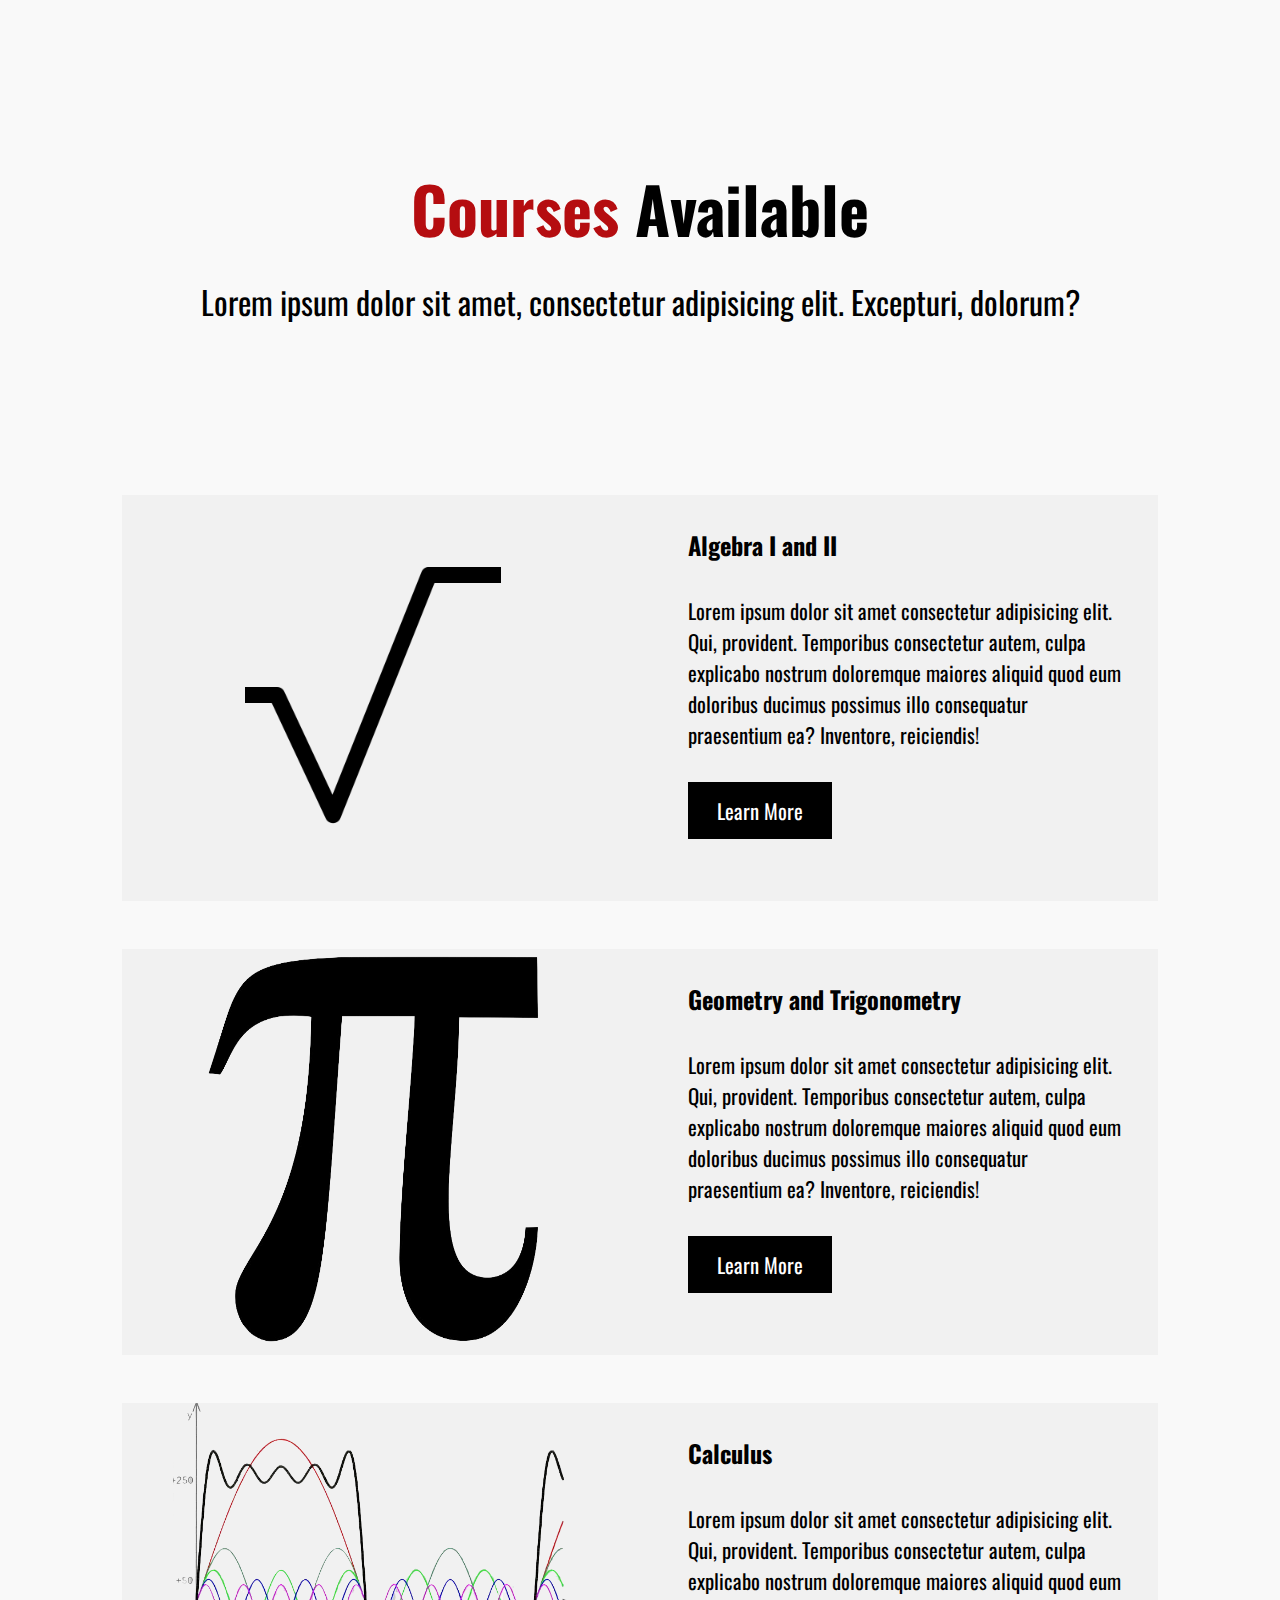
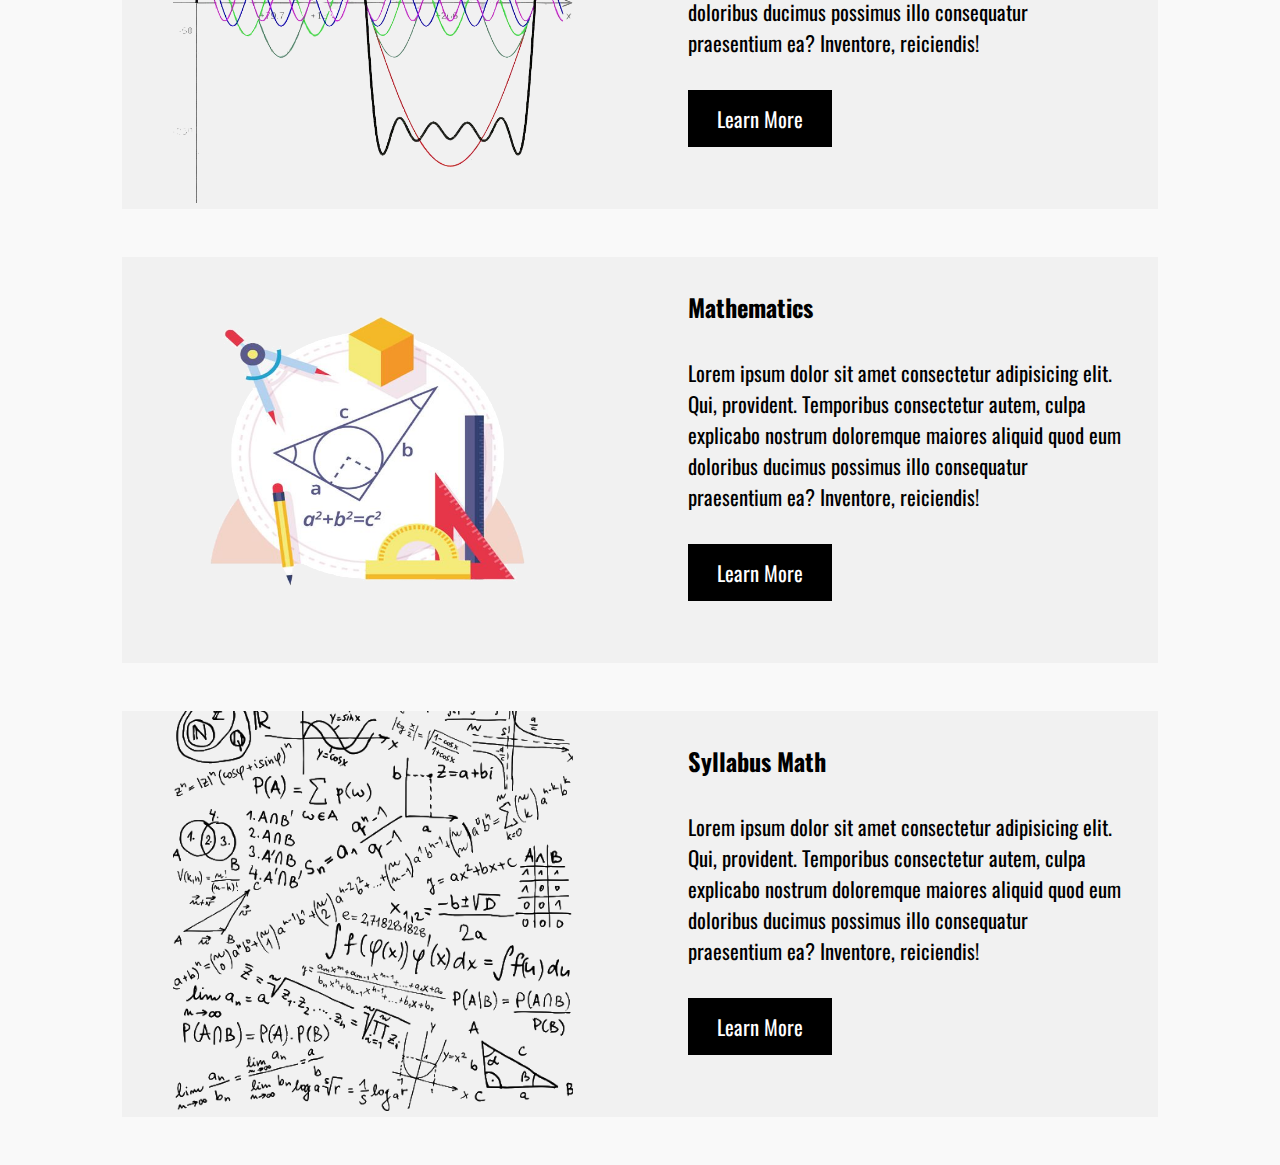
==== index.html @ 3717bdd8 "easy to deploy now" ====
<!DOCTYPE html>
<html lang="en">
  <head>
    <meta charset="utf-8">
    <title>Courses</title>
    <link rel="stylesheet" href="styles.css">
    <link rel="icon" href="favicon.ico">
    <link rel="stylesheet" href="https://fonts.googleapis.com/css?family=Oswald&display=swap">
  </head>
  <body>
    <header class="main-header">
        <h1><span>Courses</span> Available</h1>
        <p>Lorem ipsum dolor sit amet, consectetur adipisicing elit. Excepturi, dolorum?</p>
    </header>

    <main class="container">
        <section class="card">
            <center><img class="card-img" src="images/square-root.png" alt=""></center>
            <div>
                <h3>Algebra I and II</h3>
                <p>Lorem ipsum dolor sit amet consectetur adipisicing elit. Qui, provident. Temporibus consectetur autem, culpa explicabo nostrum doloremque maiores aliquid quod eum doloribus ducimus possimus illo consequatur praesentium ea? Inventore, reiciendis!</p>
                <a href="/Users/sathwikdoddi/Desktop/Tutoring Web/alg/algebra.html" class="btn">Learn More</a>
            </div>
        </section>

        <section class="card">
            <center><img class="card-img" src="images/geo.png" alt=""></center>
            <div>
                <h3>Geometry and Trigonometry</h3>
                <p>Lorem ipsum dolor sit amet consectetur adipisicing elit. Qui, provident. Temporibus consectetur autem, culpa explicabo nostrum doloremque maiores aliquid quod eum doloribus ducimus possimus illo consequatur praesentium ea? Inventore, reiciendis!</p>
                <a href="/Users/sathwikdoddi/Desktop/Tutoring Web/geo/geo.html" class="btn">Learn More</a>
            </div>
        </section>

        <section class="card">
            <center><img class="card-img" src="images/calc.png" alt=""></center>
            <div>
                <h3>Calculus</h3>
                <p>Lorem ipsum dolor sit amet consectetur adipisicing elit. Qui, provident. Temporibus consectetur autem, culpa explicabo nostrum doloremque maiores aliquid quod eum doloribus ducimus possimus illo consequatur praesentium ea? Inventore, reiciendis!</p>
                <a href="/Users/sathwikdoddi/Desktop/Tutoring Web/calc/calc.html" class="btn">Learn More</a>
            </div>
        </section>

        <section class="card">
            <center><img class="card-img" src="images/math.png" alt=""></center>
            <div>
                <h3>Mathematics</h3>
                <p>Lorem ipsum dolor sit amet consectetur adipisicing elit. Qui, provident. Temporibus consectetur autem, culpa explicabo nostrum doloremque maiores aliquid quod eum doloribus ducimus possimus illo consequatur praesentium ea? Inventore, reiciendis!</p>
                <a href="/Users/sathwikdoddi/Desktop/Tutoring Web/math/math.html" class="btn">Learn More</a>
            </div>
        </section>

        <section class="card">
            <center><img class="card-img" src="images/syll.png" alt=""></center>
            <div>
                <h3>Syllabus Math</h3>
                <p>Lorem ipsum dolor sit amet consectetur adipisicing elit. Qui, provident. Temporibus consectetur autem, culpa explicabo nostrum doloremque maiores aliquid quod eum doloribus ducimus possimus illo consequatur praesentium ea? Inventore, reiciendis!</p>
                <a href="/Users/sathwikdoddi/Desktop/Tutoring Web/syll/syllabus.html" class="btn">Learn More</a>
            </div>
        </section>
    </main>
  </body>
</html>
---- styles.css ----
.card-img {
    height: 400px;
    width: 400px;
    margin-left: auto;
    margin-right: auto;

} * {
    margin: 0;
    padding: 0;
    box-sizing: border-box;
} body {
    font-family: 'Oswald', sans-serif;
    font-size: 1.3rem;
    background: #f9f9f9;
} a {
    color: #333;
    text-decoration: none;
} .container {
    max-width: 1100px;
    margin: auto;
    overflow: auto;
    padding: 0 2rem;
} .main-header {
    height: 55vh;
    display: flex;
    flex-direction: column;
    align-items: center;
    justify-content: center;
    padding: 2rem;
} .main-header h1 {
    font-size: 4rem;
    margin-bottom: 2rem;
    line-height: 1.2;
} .main-header span {
    color: #b50d10;
} .main-header p {
    font-size: 2rem;
} img {
    width: 100%;
} .card {
    display: grid;
    grid-template-columns: repeat(2, 1fr);
    grid-gap: 2rem;
    background: #f1f1f1;
    margin-bottom: 3rem;
} .card h3 {
    margin-bottom: 2rem;
} .card > div {
    padding: 2rem;
} .btn {
    display: inline-block;
    background: #000;
    color: #fff;
    padding: 0.8rem 1.8rem;
    margin-top: 2rem;
    cursor: pointer;
} @media(max-width: 700px) {
    .card {
        display: block;
    }
}
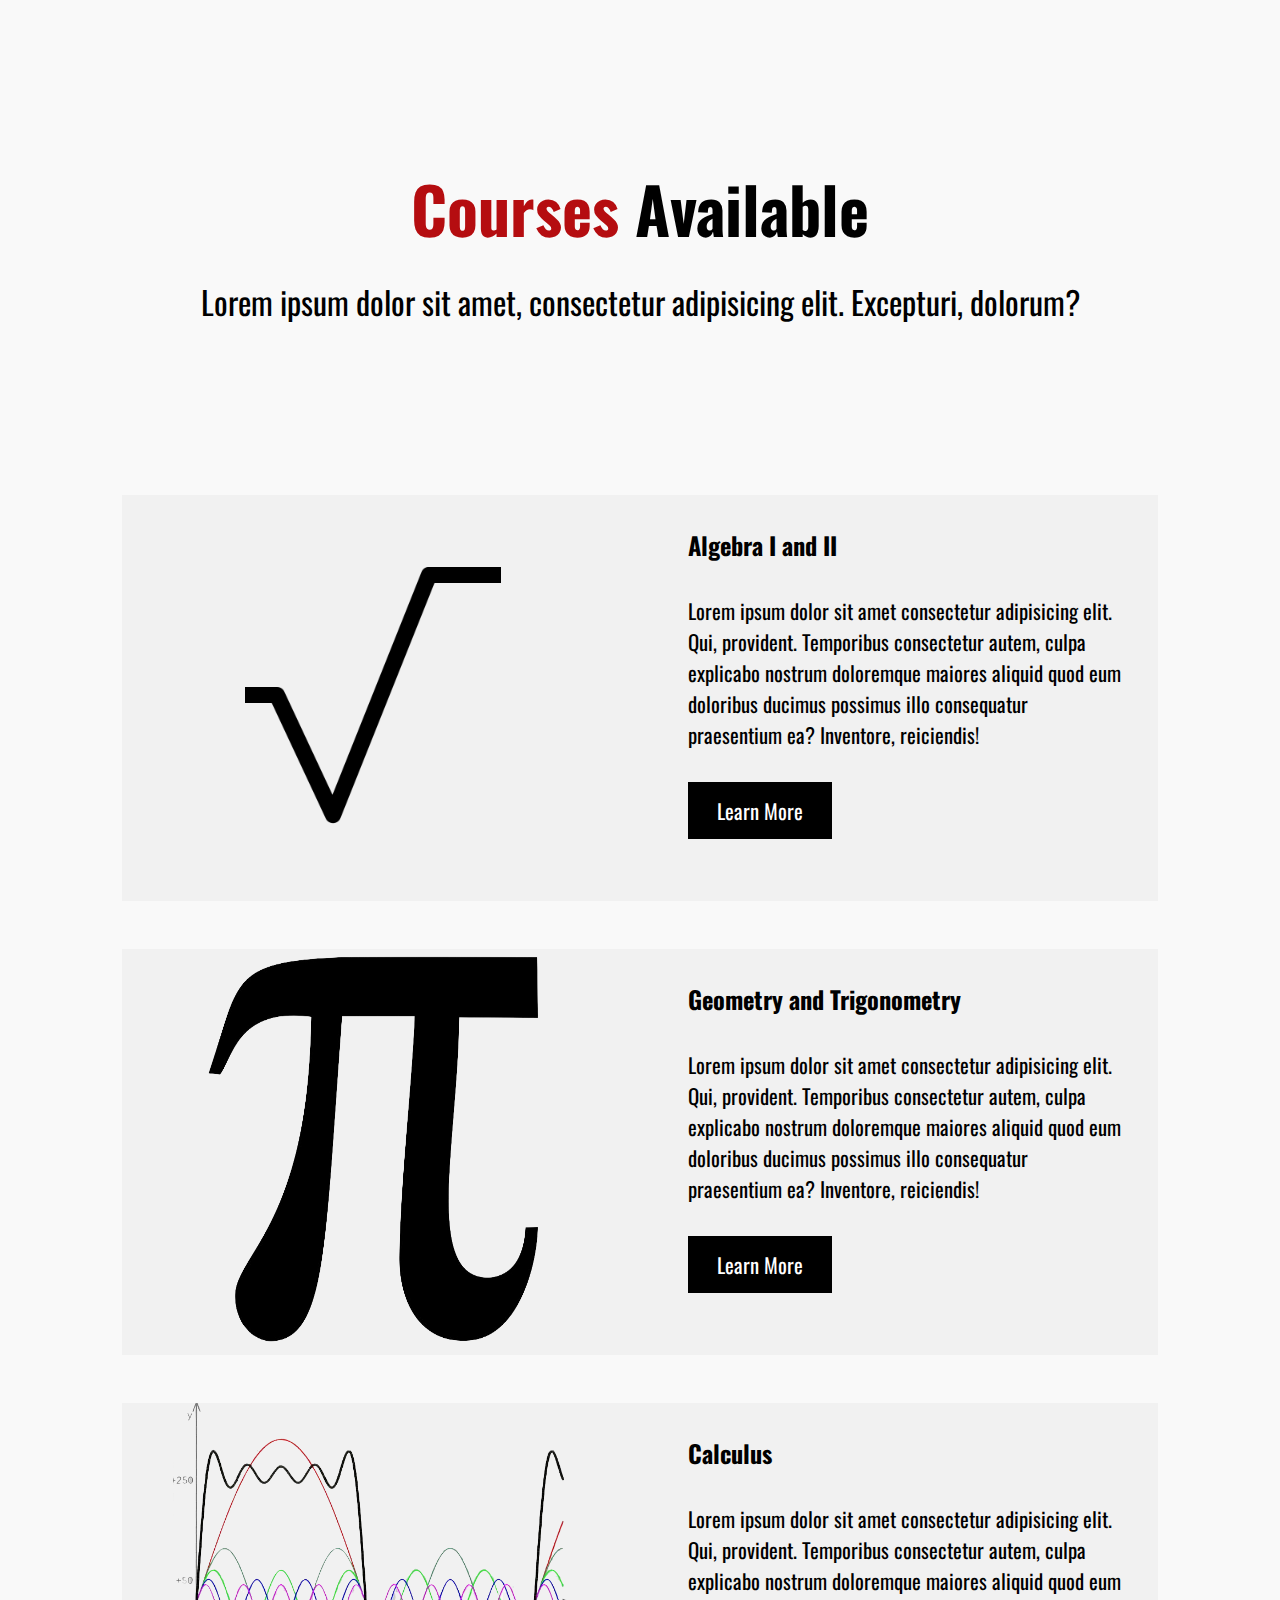
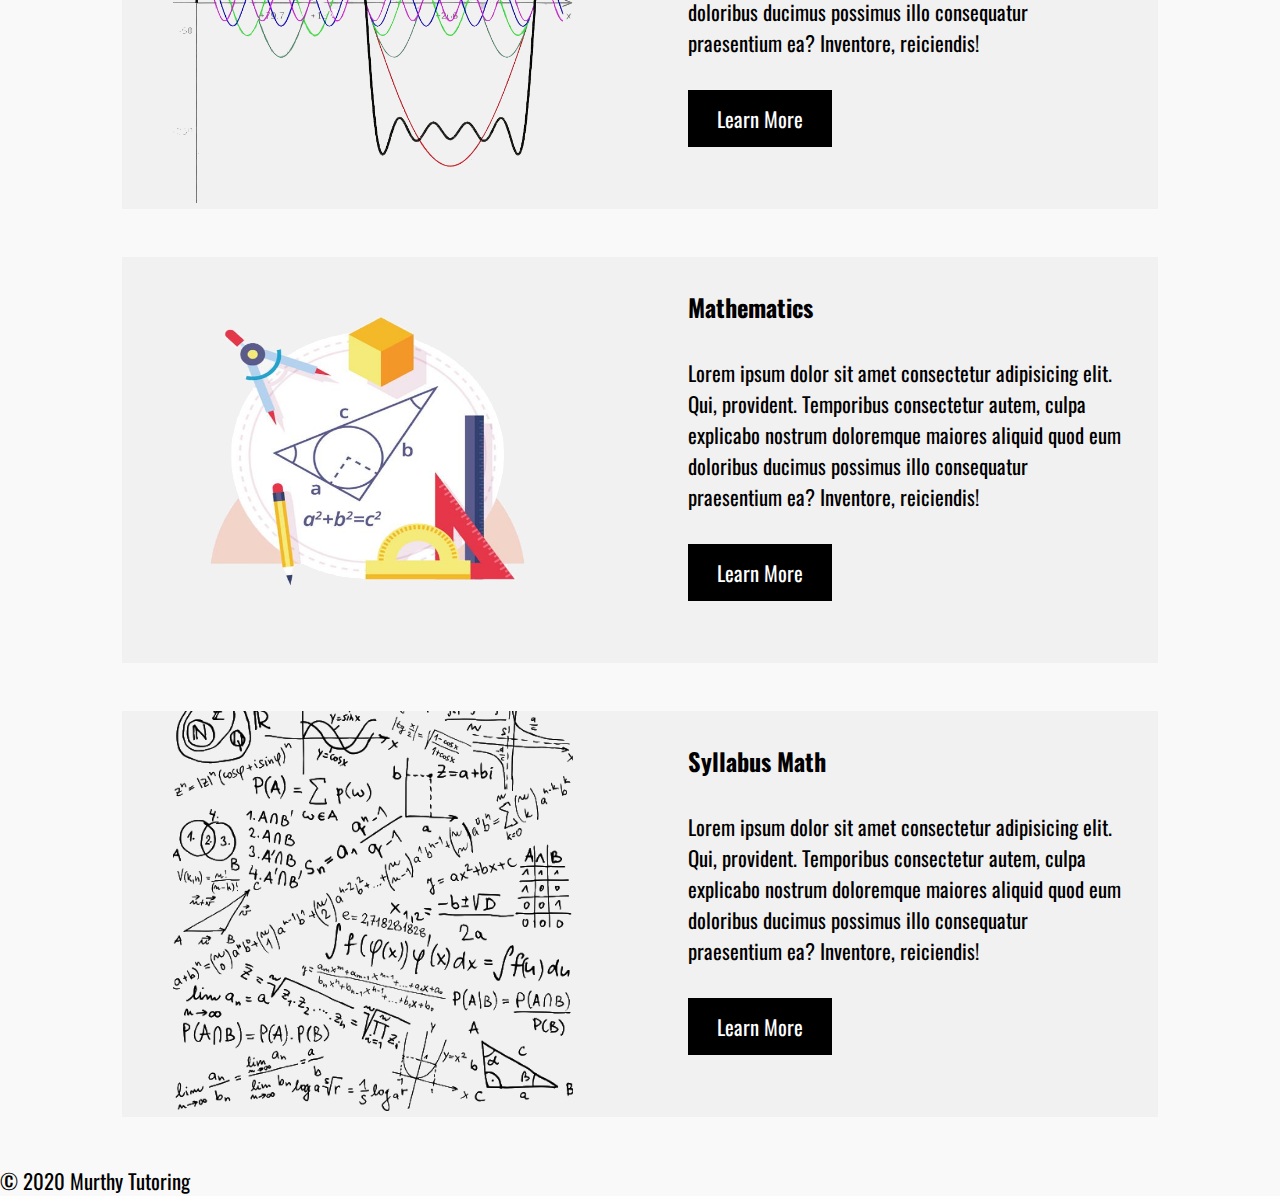
==== commit 3fac77bf: "Add footer" ====
--- a/index.html
+++ b/index.html
@@ -19,7 +19,7 @@
             <div>
                 <h3>Algebra I and II</h3>
                 <p>Lorem ipsum dolor sit amet consectetur adipisicing elit. Qui, provident. Temporibus consectetur autem, culpa explicabo nostrum doloremque maiores aliquid quod eum doloribus ducimus possimus illo consequatur praesentium ea? Inventore, reiciendis!</p>
-                <a href="/Users/sathwikdoddi/Desktop/Tutoring Web/alg/algebra.html" class="btn">Learn More</a>
+                <a href="alg/algebra.html" class="btn">Learn More</a>
             </div>
         </section>
 
@@ -28,7 +28,7 @@
             <div>
                 <h3>Geometry and Trigonometry</h3>
                 <p>Lorem ipsum dolor sit amet consectetur adipisicing elit. Qui, provident. Temporibus consectetur autem, culpa explicabo nostrum doloremque maiores aliquid quod eum doloribus ducimus possimus illo consequatur praesentium ea? Inventore, reiciendis!</p>
-                <a href="/Users/sathwikdoddi/Desktop/Tutoring Web/geo/geo.html" class="btn">Learn More</a>
+                <a href="geo/geo.html" class="btn">Learn More</a>
             </div>
         </section>
 
@@ -37,7 +37,7 @@
             <div>
                 <h3>Calculus</h3>
                 <p>Lorem ipsum dolor sit amet consectetur adipisicing elit. Qui, provident. Temporibus consectetur autem, culpa explicabo nostrum doloremque maiores aliquid quod eum doloribus ducimus possimus illo consequatur praesentium ea? Inventore, reiciendis!</p>
-                <a href="/Users/sathwikdoddi/Desktop/Tutoring Web/calc/calc.html" class="btn">Learn More</a>
+                <a href="calc/calc.html" class="btn">Learn More</a>
             </div>
         </section>
 
@@ -46,7 +46,7 @@
             <div>
                 <h3>Mathematics</h3>
                 <p>Lorem ipsum dolor sit amet consectetur adipisicing elit. Qui, provident. Temporibus consectetur autem, culpa explicabo nostrum doloremque maiores aliquid quod eum doloribus ducimus possimus illo consequatur praesentium ea? Inventore, reiciendis!</p>
-                <a href="/Users/sathwikdoddi/Desktop/Tutoring Web/math/math.html" class="btn">Learn More</a>
+                <a href="math/math.html" class="btn">Learn More</a>
             </div>
         </section>
 
@@ -55,9 +55,10 @@
             <div>
                 <h3>Syllabus Math</h3>
                 <p>Lorem ipsum dolor sit amet consectetur adipisicing elit. Qui, provident. Temporibus consectetur autem, culpa explicabo nostrum doloremque maiores aliquid quod eum doloribus ducimus possimus illo consequatur praesentium ea? Inventore, reiciendis!</p>
-                <a href="/Users/sathwikdoddi/Desktop/Tutoring Web/syll/syllabus.html" class="btn">Learn More</a>
+                <a href="syll/syllabus.html" class="btn">Learn More</a>
             </div>
         </section>
     </main>
+    <footer>© 2020 Murthy Tutoring</footer>
   </body>
 </html>
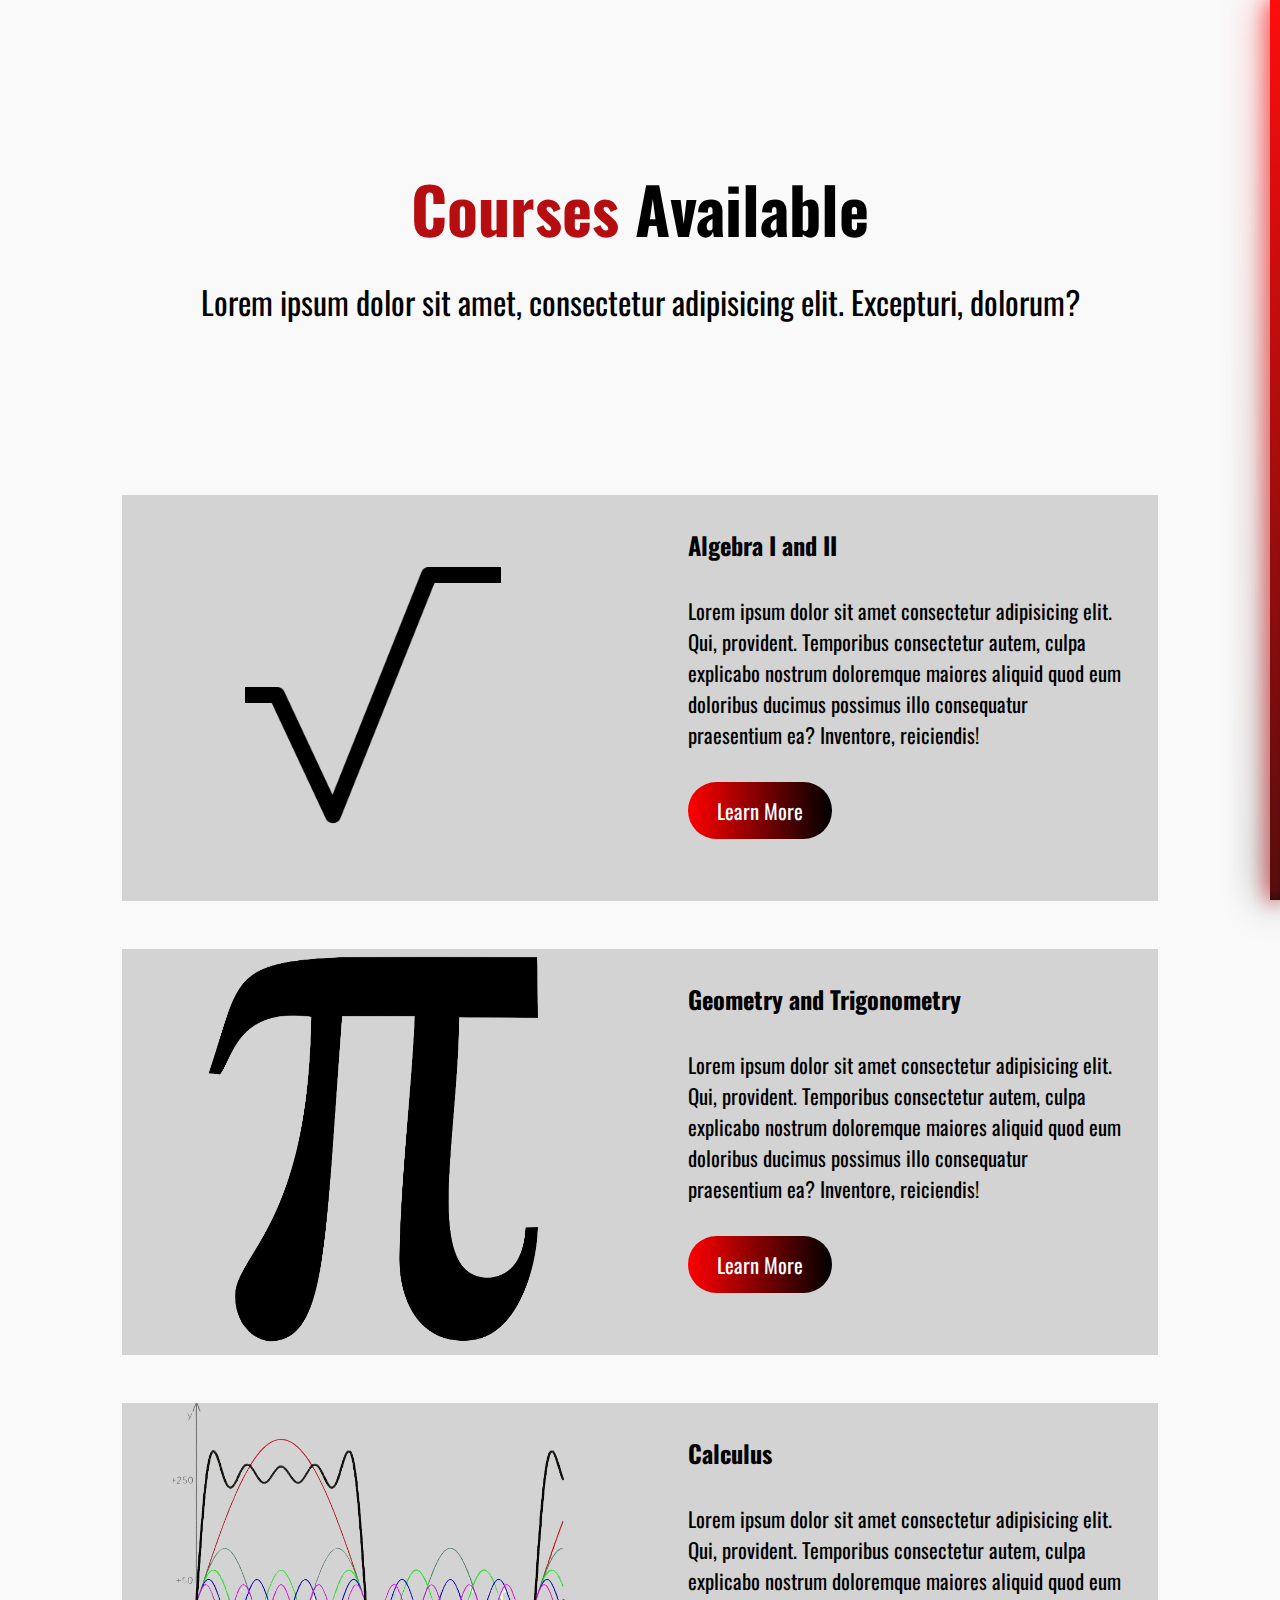
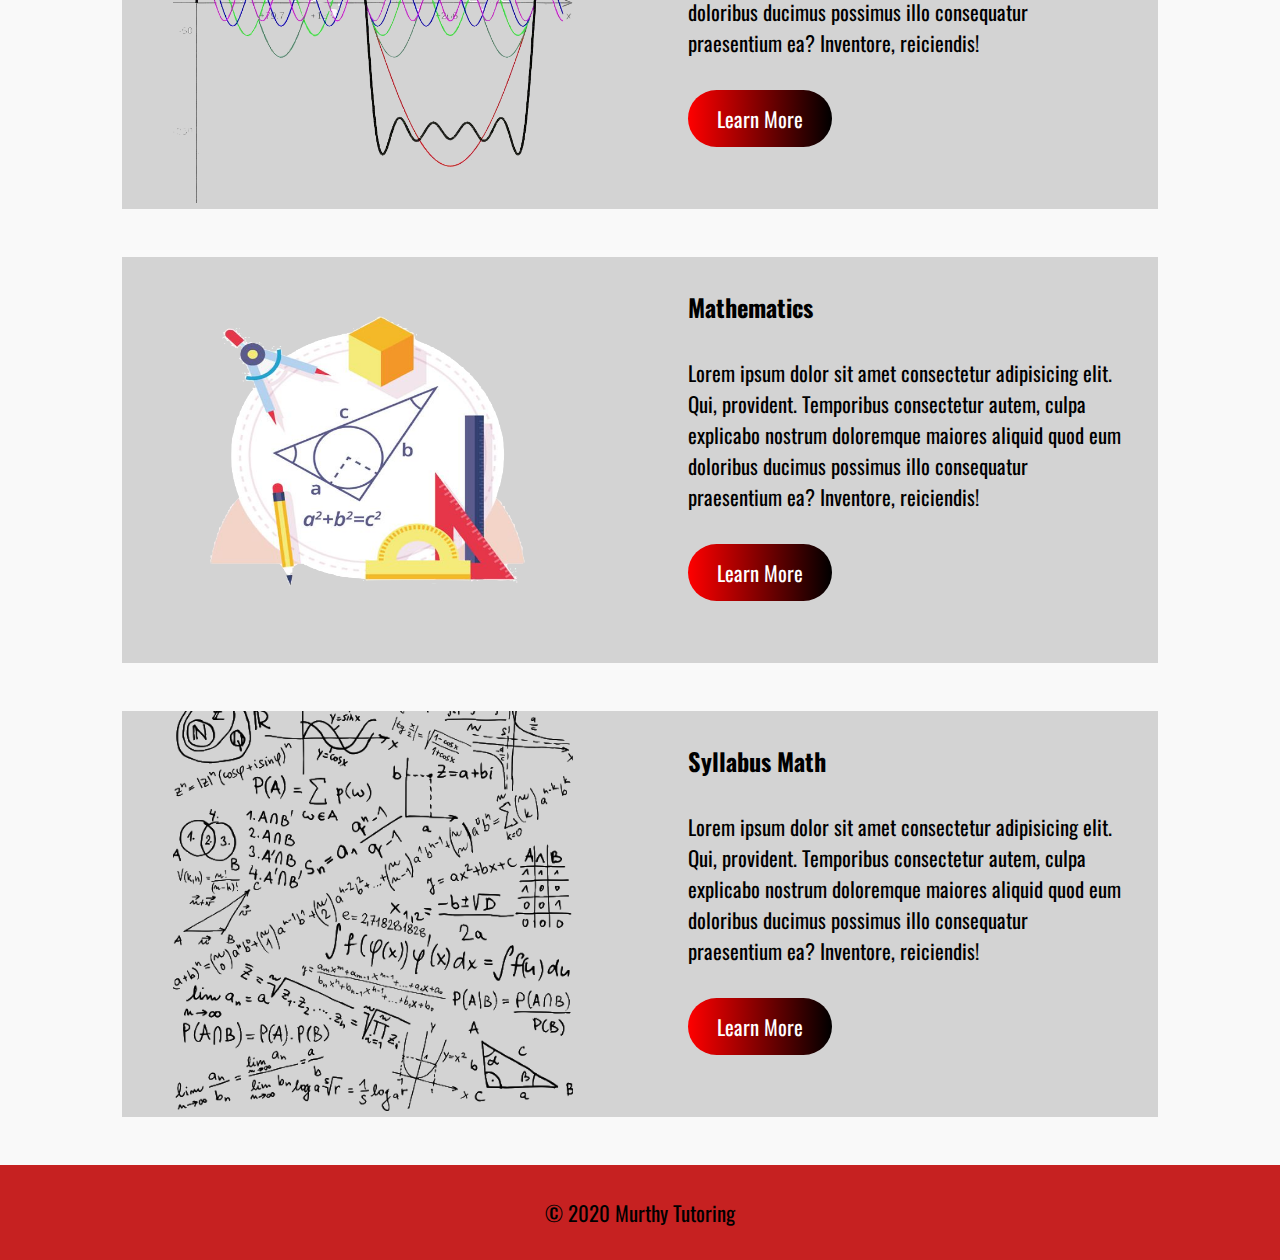
==== commit f2c677f7: "add scroll" ====
--- a/index.html
+++ b/index.html
@@ -8,6 +8,8 @@
     <link rel="stylesheet" href="https://fonts.googleapis.com/css?family=Oswald&display=swap">
   </head>
   <body>
+      <div id="progressbar"></div>
+      <div id="scrollPath"></div>
     <header class="main-header">
         <h1><span>Courses</span> Available</h1>
         <p>Lorem ipsum dolor sit amet, consectetur adipisicing elit. Excepturi, dolorum?</p>
@@ -59,6 +61,14 @@
             </div>
         </section>
     </main>
+    <script type="text/javascript">
+        let progress = document.getElementById('progressbar');
+        let totalHeight = document.body.scrollHeight - window.innerHeight;
+        window.onscroll = function() {
+            let progressHeight = (window.pageYOffset / totalHeight) * 100;
+            progress.style.height = progressHeight + "%";
+        }
+    </script>
     <footer>© 2020 Murthy Tutoring</footer>
   </body>
 </html>
--- a/styles.css
+++ b/styles.css
@@ -41,7 +41,7 @@
     display: grid;
     grid-template-columns: repeat(2, 1fr);
     grid-gap: 2rem;
-    background: #f1f1f1;
+    background: #d3d3d3;
     margin-bottom: 3rem;
 } .card h3 {
     margin-bottom: 2rem;
@@ -49,13 +49,56 @@
     padding: 2rem;
 } .btn {
     display: inline-block;
-    background: #000;
-    color: #fff;
+    background: linear-gradient(90deg, #ff0000, #000000);
+    color: rgb(255, 255, 255);
     padding: 0.8rem 1.8rem;
     margin-top: 2rem;
     cursor: pointer;
+    overflow: hidden;
+    border-radius: 40px;
 } @media(max-width: 700px) {
     .card {
         display: block;
     }
+} footer {
+    padding-top: 2rem;
+    padding-bottom: 2rem;
+    background-color: #c62121;
+    text-align: center;
+} ::-webkit-scrollbar {
+    width: 0;
+} #scrollPath {
+    position: fixed;
+    top: 0;
+    right: 0;
+    width: 10px;
+    height: 100%;
+    background: rgba(255, 255, 255, 0.05);
+} #progressbar {
+    position: fixed;
+    top: 0;
+    right: 0;
+    width: 10px;
+    height: 100%;
+    background: linear-gradient(to top, #000000, #ff0000);
+    animation: animate 5s linear infinite;
+} 
+ #progressbar:before {
+    content: '';
+    position: absolute;
+    top: 0;
+    left: 0;
+    width: 100%;
+    height: 100%;
+    background: linear-gradient(to top, #ff0000, #ff0000);
+    filter: blur(10px);
+} #progressbar:after {
+    content: '';
+    position: absolute;
+    top: 0;
+    left: 0;
+    width: 100%;
+    height: 100%;
+    background: linear-gradient(to top, #000000, #ff0000);
+    filter: blur(20px);
 }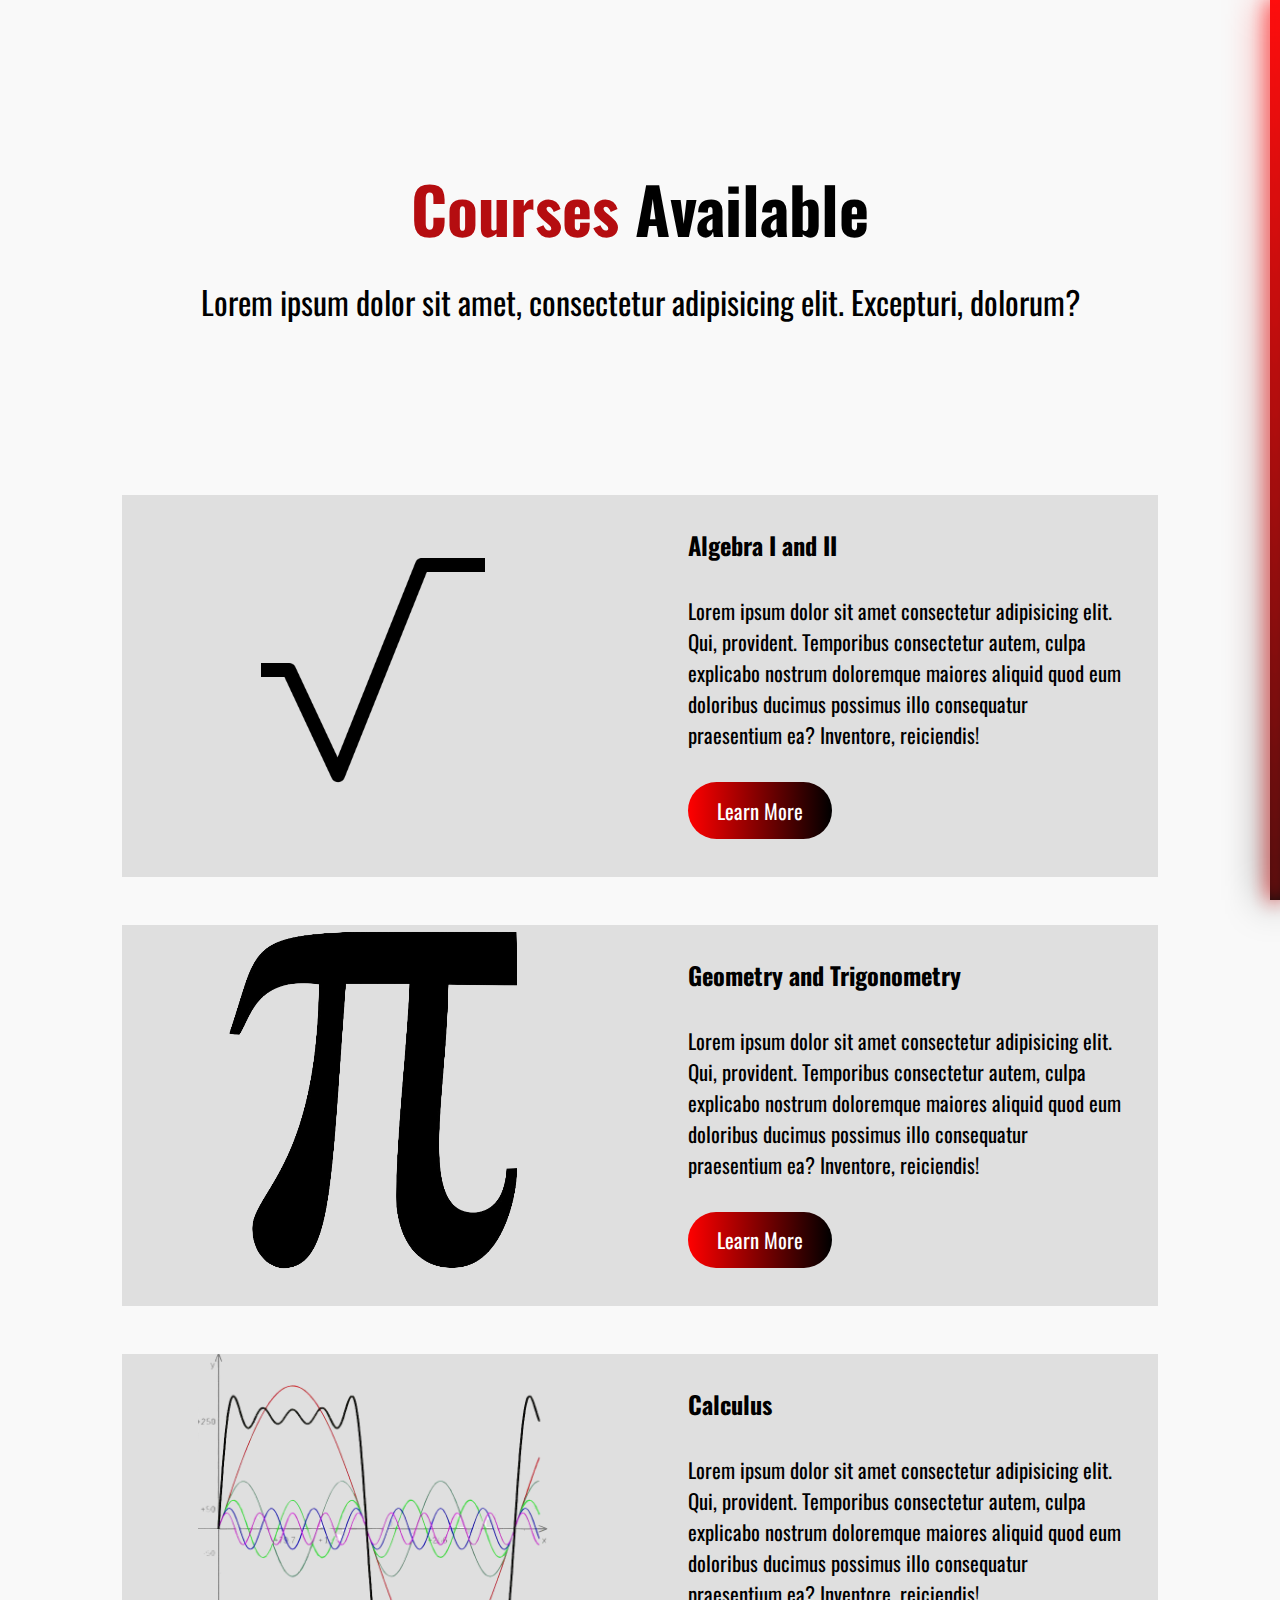
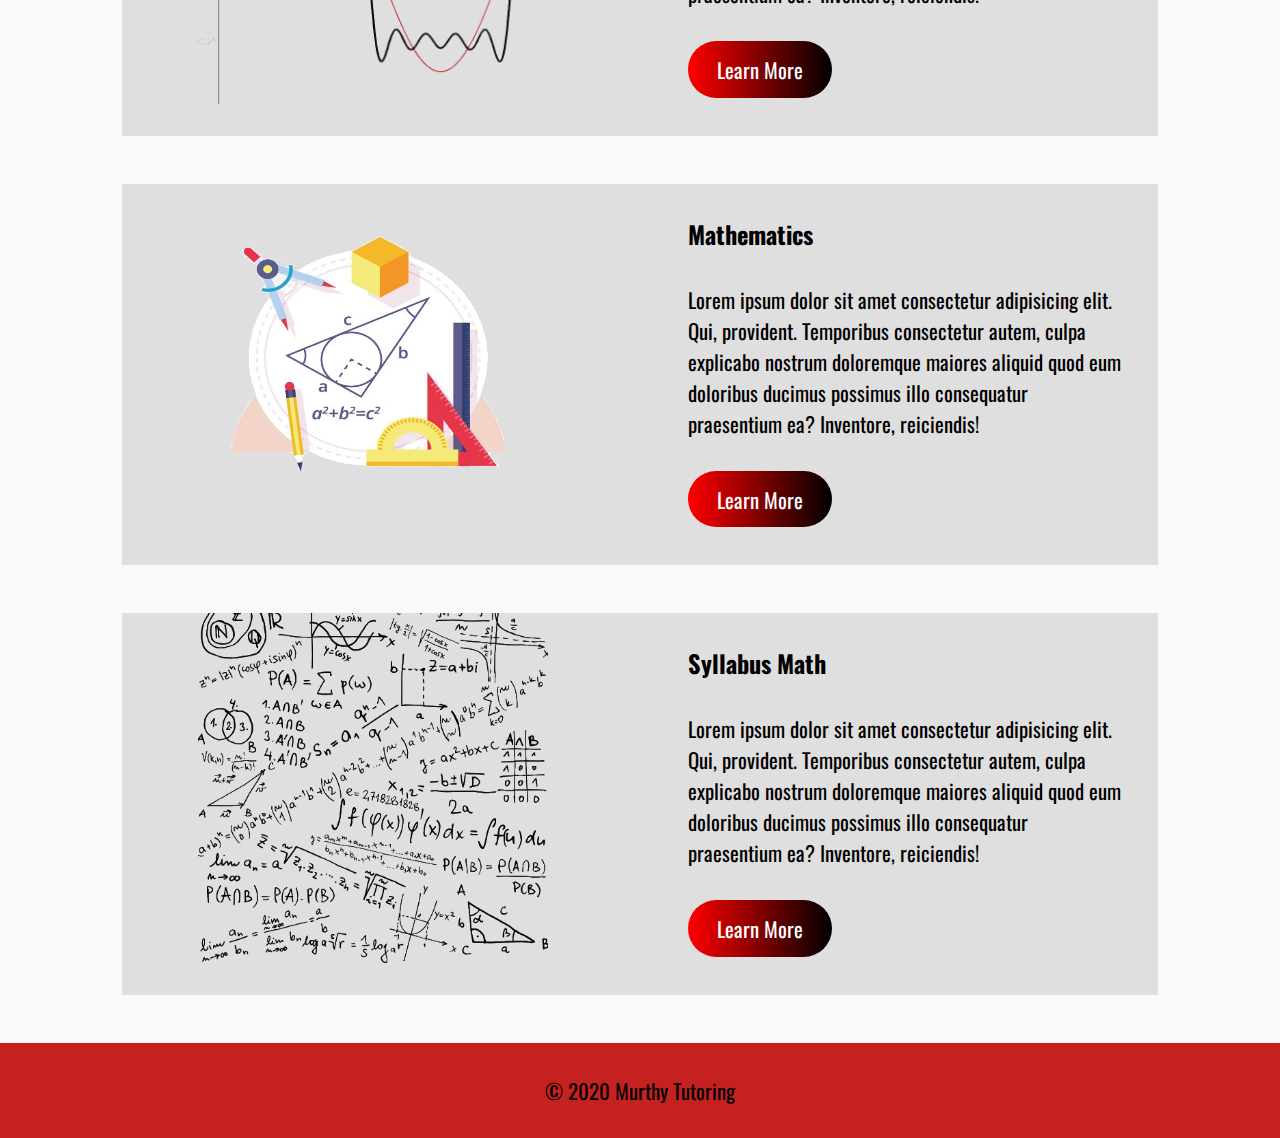
==== commit bfdce4ba: "Add Mathcounts to Mathematics card" ====
--- a/index.html
+++ b/index.html
@@ -21,7 +21,7 @@
             <div>
                 <h3>Algebra I and II</h3>
                 <p>Lorem ipsum dolor sit amet consectetur adipisicing elit. Qui, provident. Temporibus consectetur autem, culpa explicabo nostrum doloremque maiores aliquid quod eum doloribus ducimus possimus illo consequatur praesentium ea? Inventore, reiciendis!</p>
-                <a href="alg/algebra.html" class="btn">Learn More</a>
+                <a href="alg/algebra.html" class="btn" target="_blank">Learn More</a>
             </div>
         </section>
 
@@ -30,7 +30,7 @@
             <div>
                 <h3>Geometry and Trigonometry</h3>
                 <p>Lorem ipsum dolor sit amet consectetur adipisicing elit. Qui, provident. Temporibus consectetur autem, culpa explicabo nostrum doloremque maiores aliquid quod eum doloribus ducimus possimus illo consequatur praesentium ea? Inventore, reiciendis!</p>
-                <a href="geo/geo.html" class="btn">Learn More</a>
+                <a href="geo/geo.html" class="btn" target="_blank">Learn More</a>
             </div>
         </section>
 
@@ -39,7 +39,7 @@
             <div>
                 <h3>Calculus</h3>
                 <p>Lorem ipsum dolor sit amet consectetur adipisicing elit. Qui, provident. Temporibus consectetur autem, culpa explicabo nostrum doloremque maiores aliquid quod eum doloribus ducimus possimus illo consequatur praesentium ea? Inventore, reiciendis!</p>
-                <a href="calc/calc.html" class="btn">Learn More</a>
+                <a href="calc/calc.html" class="btn" target="_blank">Learn More</a>
             </div>
         </section>
 
@@ -48,7 +48,7 @@
             <div>
                 <h3>Mathematics</h3>
                 <p>Lorem ipsum dolor sit amet consectetur adipisicing elit. Qui, provident. Temporibus consectetur autem, culpa explicabo nostrum doloremque maiores aliquid quod eum doloribus ducimus possimus illo consequatur praesentium ea? Inventore, reiciendis!</p>
-                <a href="math/math.html" class="btn">Learn More</a>
+                <a href="math/math.html" class="btn" target="_blank">Learn More</a>
             </div>
         </section>
 
@@ -57,7 +57,7 @@
             <div>
                 <h3>Syllabus Math</h3>
                 <p>Lorem ipsum dolor sit amet consectetur adipisicing elit. Qui, provident. Temporibus consectetur autem, culpa explicabo nostrum doloremque maiores aliquid quod eum doloribus ducimus possimus illo consequatur praesentium ea? Inventore, reiciendis!</p>
-                <a href="syll/syllabus.html" class="btn">Learn More</a>
+                <a href="syll/syllabus.html" class="btn" target="_blank">Learn More</a>
             </div>
         </section>
     </main>
--- a/styles.css
+++ b/styles.css
@@ -1,6 +1,6 @@
 .card-img {
-    height: 400px;
-    width: 400px;
+    height: 350px;
+    width: 350px;
     margin-left: auto;
     margin-right: auto;
 
@@ -13,7 +13,7 @@
     font-size: 1.3rem;
     background: #f9f9f9;
 } a {
-    color: #333;
+    color: rgb(114, 114, 114);
     text-decoration: none;
 } .container {
     max-width: 1100px;
@@ -41,7 +41,7 @@
     display: grid;
     grid-template-columns: repeat(2, 1fr);
     grid-gap: 2rem;
-    background: #d3d3d3;
+    background: #dfdfdf;
     margin-bottom: 3rem;
 } .card h3 {
     margin-bottom: 2rem;
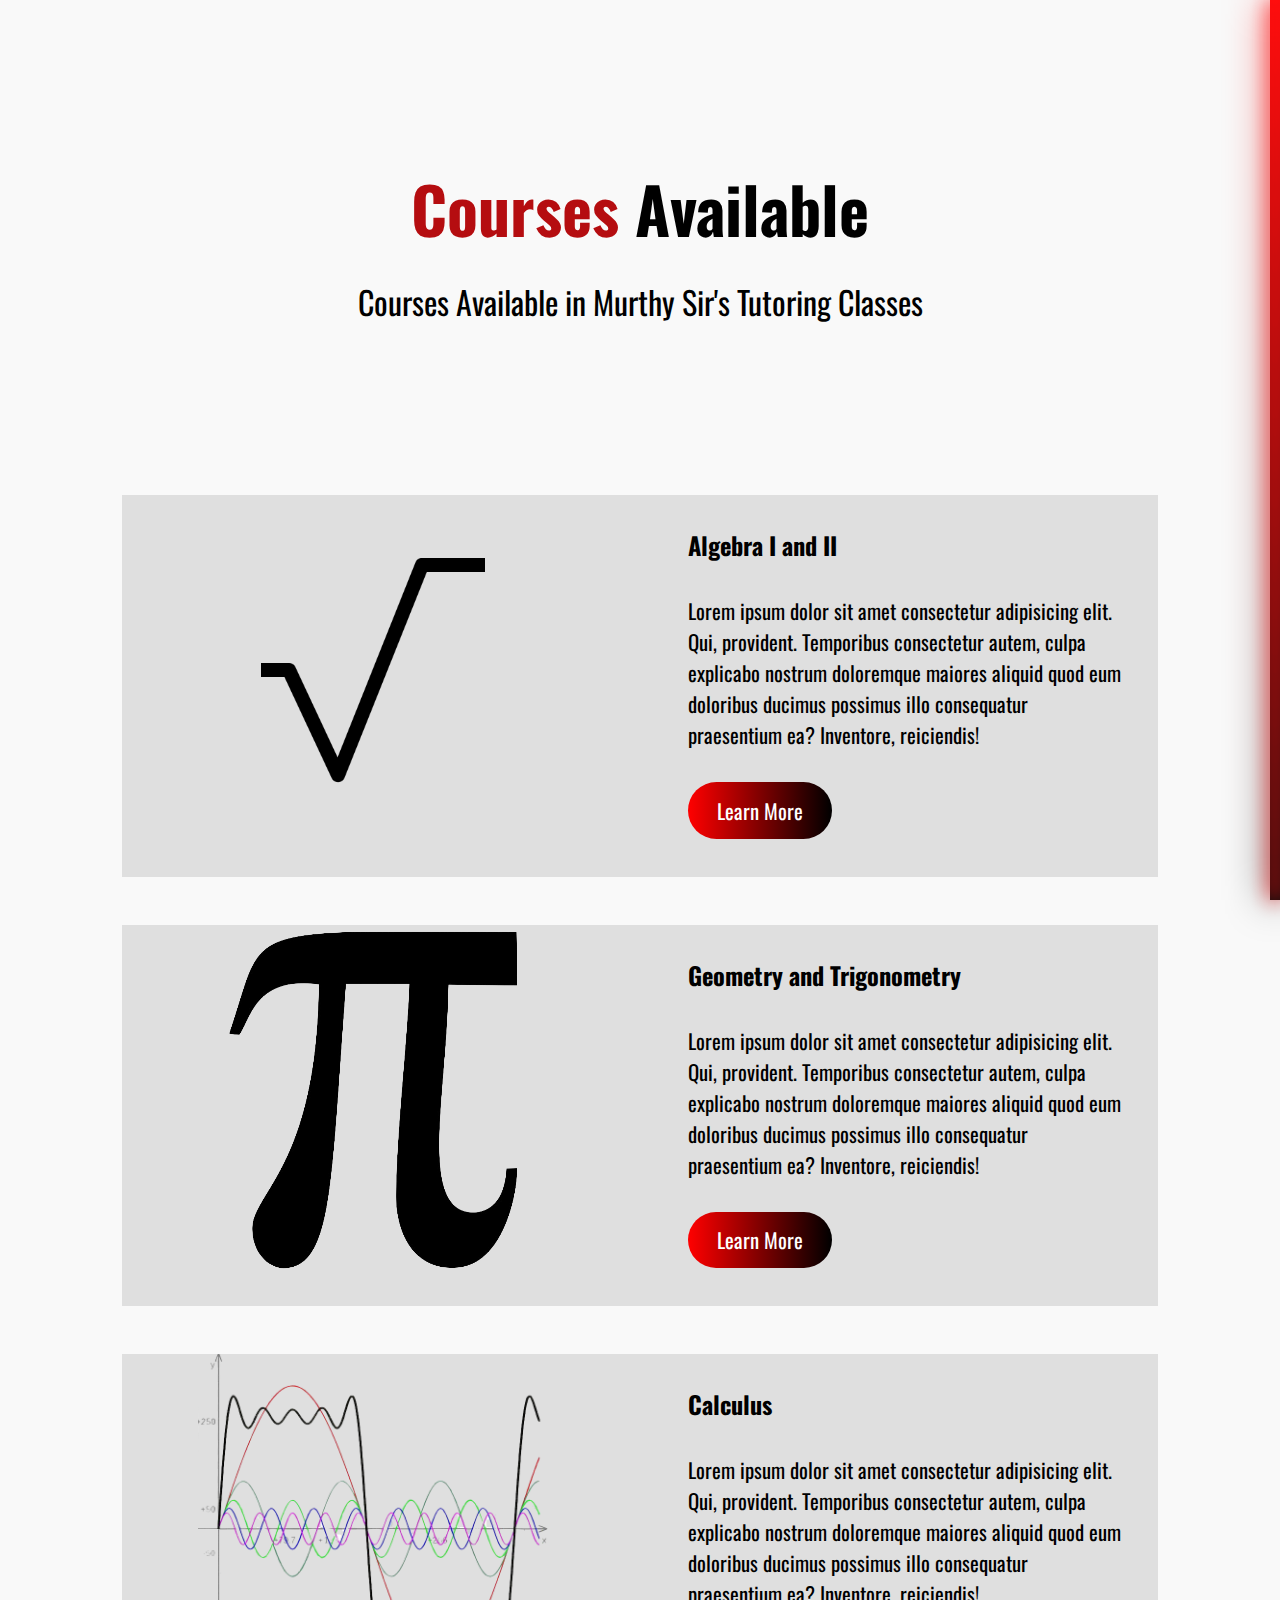
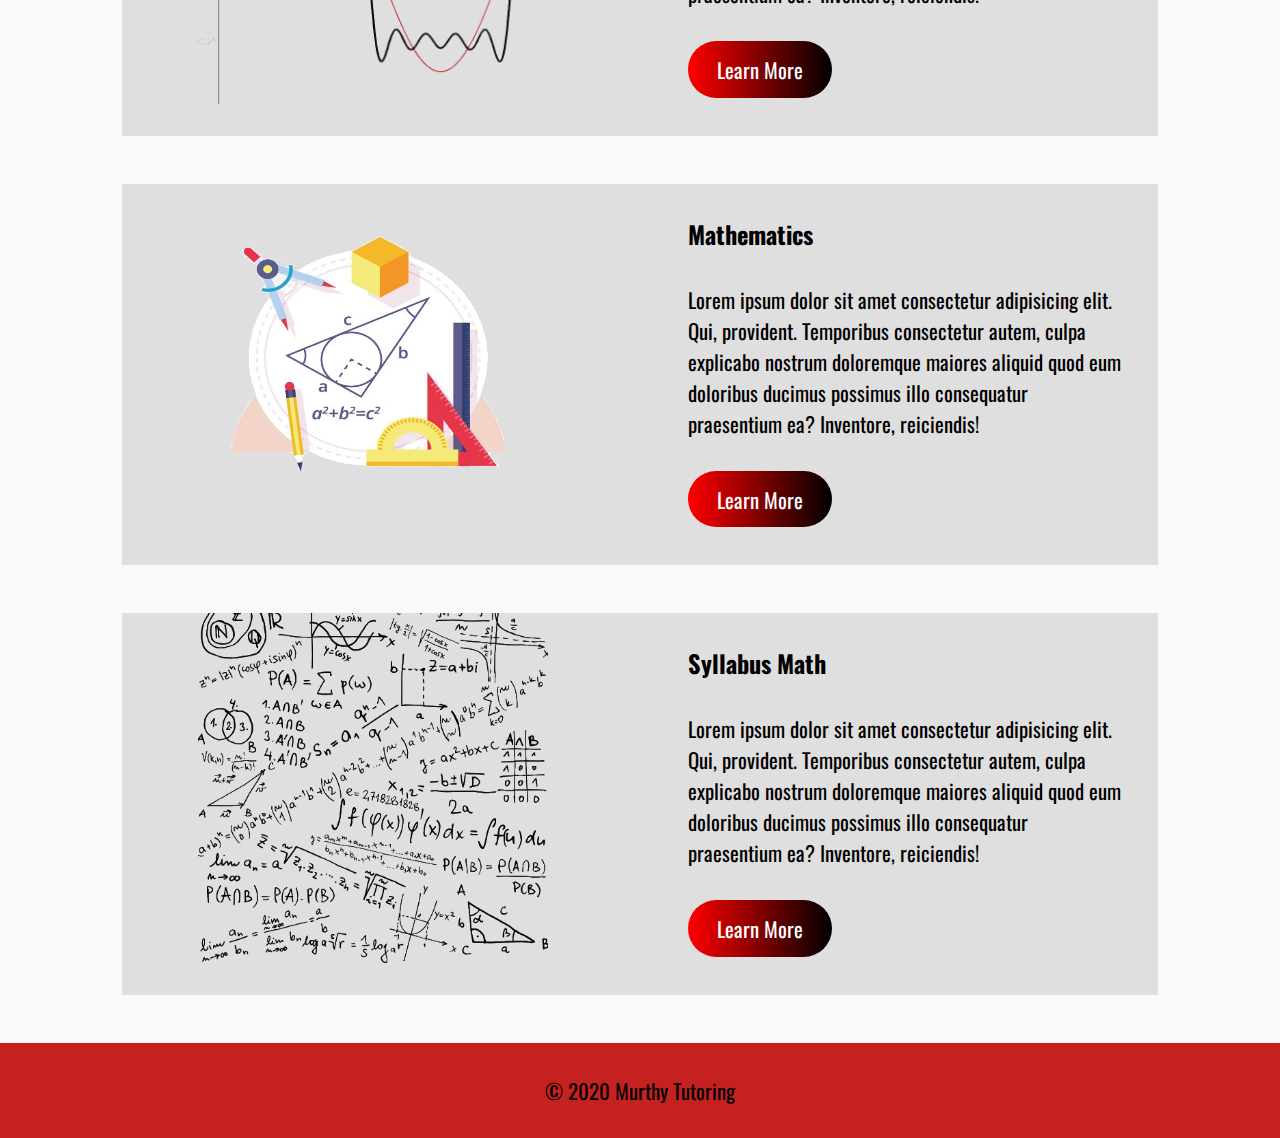
==== commit 06c2a1ea: "Changed Subtitle" ====
--- a/index.html
+++ b/index.html
@@ -12,12 +12,12 @@
       <div id="scrollPath"></div>
     <header class="main-header">
         <h1><span>Courses</span> Available</h1>
-        <p>Lorem ipsum dolor sit amet, consectetur adipisicing elit. Excepturi, dolorum?</p>
+        <p>Courses Available in Murthy Sir's Tutoring Classes</p>
     </header>
 
     <main class="container">
         <section class="card">
-            <center><img class="card-img" src="images/square-root.png" alt=""></center>
+            <center><img class="card-img" src="images/square-root.png" alt="Algebra"></center>
             <div>
                 <h3>Algebra I and II</h3>
                 <p>Lorem ipsum dolor sit amet consectetur adipisicing elit. Qui, provident. Temporibus consectetur autem, culpa explicabo nostrum doloremque maiores aliquid quod eum doloribus ducimus possimus illo consequatur praesentium ea? Inventore, reiciendis!</p>
@@ -26,7 +26,7 @@
         </section>
 
         <section class="card">
-            <center><img class="card-img" src="images/geo.png" alt=""></center>
+            <center><img class="card-img" src="images/geo.png" alt="Geometry"></center>
             <div>
                 <h3>Geometry and Trigonometry</h3>
                 <p>Lorem ipsum dolor sit amet consectetur adipisicing elit. Qui, provident. Temporibus consectetur autem, culpa explicabo nostrum doloremque maiores aliquid quod eum doloribus ducimus possimus illo consequatur praesentium ea? Inventore, reiciendis!</p>
@@ -35,7 +35,7 @@
         </section>
 
         <section class="card">
-            <center><img class="card-img" src="images/calc.png" alt=""></center>
+            <center><img class="card-img" src="images/calc.png" alt="Calculus"></center>
             <div>
                 <h3>Calculus</h3>
                 <p>Lorem ipsum dolor sit amet consectetur adipisicing elit. Qui, provident. Temporibus consectetur autem, culpa explicabo nostrum doloremque maiores aliquid quod eum doloribus ducimus possimus illo consequatur praesentium ea? Inventore, reiciendis!</p>
@@ -44,7 +44,7 @@
         </section>
 
         <section class="card">
-            <center><img class="card-img" src="images/math.png" alt=""></center>
+            <center><img class="card-img" src="images/math.png" alt="Math"></center>
             <div>
                 <h3>Mathematics</h3>
                 <p>Lorem ipsum dolor sit amet consectetur adipisicing elit. Qui, provident. Temporibus consectetur autem, culpa explicabo nostrum doloremque maiores aliquid quod eum doloribus ducimus possimus illo consequatur praesentium ea? Inventore, reiciendis!</p>
@@ -53,7 +53,7 @@
         </section>
 
         <section class="card">
-            <center><img class="card-img" src="images/syll.png" alt=""></center>
+            <center><img class="card-img" src="images/syll.png" alt="Syllabus Math"></center>
             <div>
                 <h3>Syllabus Math</h3>
                 <p>Lorem ipsum dolor sit amet consectetur adipisicing elit. Qui, provident. Temporibus consectetur autem, culpa explicabo nostrum doloremque maiores aliquid quod eum doloribus ducimus possimus illo consequatur praesentium ea? Inventore, reiciendis!</p>
